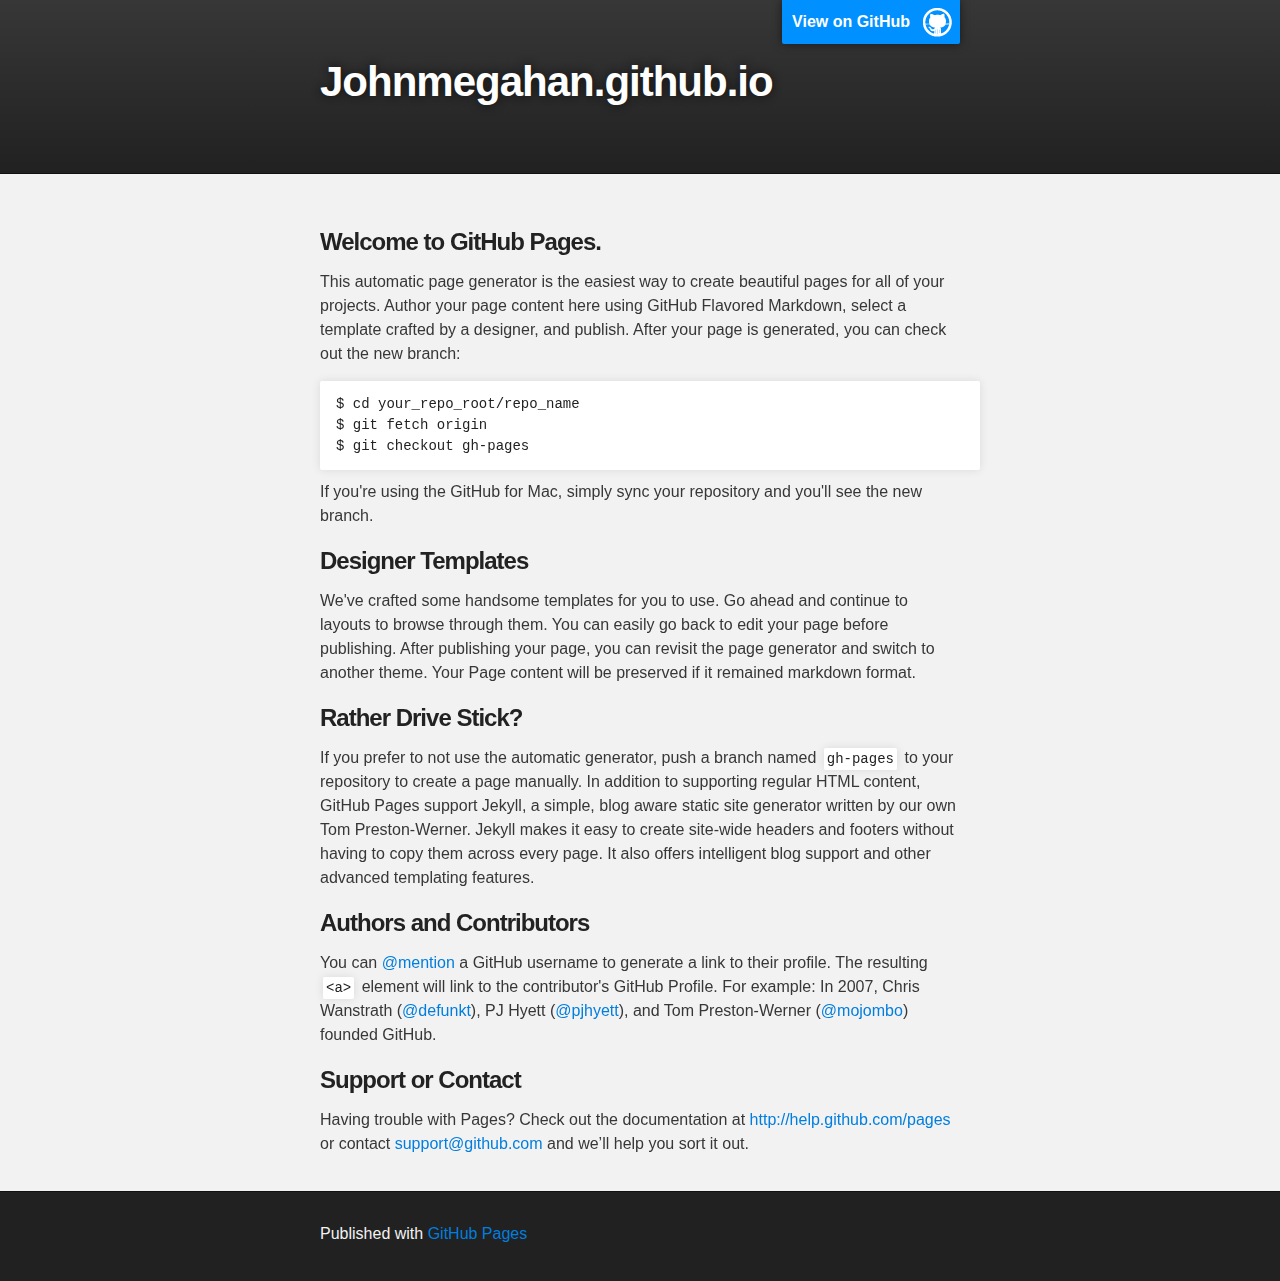
==== thinking/about-marionette-controllers/index.html @ 85c09a4b "added filler test index file" ====
<!DOCTYPE html>
<html>

  <head>
    <meta charset='utf-8' />
    <meta http-equiv="X-UA-Compatible" content="chrome=1" />
    <meta name="description" content="Johnmegahan.github.io : " />

    <link rel="stylesheet" type="text/css" media="screen" href="/stylesheets/stylesheet.css">

    <title>Johnmegahan.github.io</title>
  </head>

  <body>

    <!-- HEADER -->
    <div id="header_wrap" class="outer">
        <header class="inner">
          <a id="forkme_banner" href="https://github.com/johnmegahan">View on GitHub</a>

          <h1 id="project_title">Johnmegahan.github.io</h1>
          <h2 id="project_tagline"></h2>

        </header>
    </div>

    <!-- MAIN CONTENT -->
    <div id="main_content_wrap" class="outer">
      <section id="main_content" class="inner">
        <h3>Welcome to GitHub Pages.</h3>

<p>This automatic page generator is the easiest way to create beautiful pages for all of your projects. Author your page content here using GitHub Flavored Markdown, select a template crafted by a designer, and publish. After your page is generated, you can check out the new branch:</p>

<pre><code>$ cd your_repo_root/repo_name
$ git fetch origin
$ git checkout gh-pages
</code></pre>

<p>If you're using the GitHub for Mac, simply sync your repository and you'll see the new branch.</p>

<h3>Designer Templates</h3>

<p>We've crafted some handsome templates for you to use. Go ahead and continue to layouts to browse through them. You can easily go back to edit your page before publishing. After publishing your page, you can revisit the page generator and switch to another theme. Your Page content will be preserved if it remained markdown format.</p>

<h3>Rather Drive Stick?</h3>

<p>If you prefer to not use the automatic generator, push a branch named <code>gh-pages</code> to your repository to create a page manually. In addition to supporting regular HTML content, GitHub Pages support Jekyll, a simple, blog aware static site generator written by our own Tom Preston-Werner. Jekyll makes it easy to create site-wide headers and footers without having to copy them across every page. It also offers intelligent blog support and other advanced templating features.</p>

<h3>Authors and Contributors</h3>

<p>You can <a href="https://github.com/blog/821" class="user-mention">@mention</a> a GitHub username to generate a link to their profile. The resulting <code>&lt;a&gt;</code> element will link to the contributor's GitHub Profile. For example: In 2007, Chris Wanstrath (<a href="https://github.com/defunkt" class="user-mention">@defunkt</a>), PJ Hyett (<a href="https://github.com/pjhyett" class="user-mention">@pjhyett</a>), and Tom Preston-Werner (<a href="https://github.com/mojombo" class="user-mention">@mojombo</a>) founded GitHub.</p>

<h3>Support or Contact</h3>

<p>Having trouble with Pages? Check out the documentation at <a href="http://help.github.com/pages">http://help.github.com/pages</a> or contact <a href="mailto:support@github.com">support@github.com</a> and we’ll help you sort it out.</p>
      </section>
    </div>

    <!-- FOOTER  -->
    <div id="footer_wrap" class="outer">
      <footer class="inner">
        <p>Published with <a href="http://pages.github.com">GitHub Pages</a></p>
      </footer>
    </div>

    

  </body>
</html>
---- stylesheets/stylesheet.css ----
/*******************************************************************************
Slate Theme for GitHub Pages
by Jason Costello, @jsncostello
*******************************************************************************/

@import url(pygment_trac.css);

/*******************************************************************************
MeyerWeb Reset
*******************************************************************************/

html, body, div, span, applet, object, iframe,
h1, h2, h3, h4, h5, h6, p, blockquote, pre,
a, abbr, acronym, address, big, cite, code,
del, dfn, em, img, ins, kbd, q, s, samp,
small, strike, strong, sub, sup, tt, var,
b, u, i, center,
dl, dt, dd, ol, ul, li,
fieldset, form, label, legend,
table, caption, tbody, tfoot, thead, tr, th, td,
article, aside, canvas, details, embed,
figure, figcaption, footer, header, hgroup,
menu, nav, output, ruby, section, summary,
time, mark, audio, video {
  margin: 0;
  padding: 0;
  border: 0;
  font: inherit;
  vertical-align: baseline;
}

/* HTML5 display-role reset for older browsers */
article, aside, details, figcaption, figure,
footer, header, hgroup, menu, nav, section {
  display: block;
}

ol, ul {
  list-style: none;
}

blockquote, q {
}

table {
  border-collapse: collapse;
  border-spacing: 0;
}

a:focus {
  outline: none;
}

/*******************************************************************************
Theme Styles
*******************************************************************************/

body {
  box-sizing: border-box;
  color:#373737;
  background: #212121;
  font-size: 16px;
  font-family: 'Myriad Pro', Calibri, Helvetica, Arial, sans-serif;
  line-height: 1.5;
  -webkit-font-smoothing: antialiased;
}

h1, h2, h3, h4, h5, h6 {
  margin: 10px 0;
  font-weight: 700;
  color:#222222;
  font-family: 'Lucida Grande', 'Calibri', Helvetica, Arial, sans-serif;
  letter-spacing: -1px;
}

h1 {
  font-size: 36px;
  font-weight: 700;
}

h2 {
  padding-bottom: 10px;
  font-size: 32px;
  background: url('../images/bg_hr.png') repeat-x bottom;
}

h3 {
  font-size: 24px;
}

h4 {
  font-size: 21px;
}

h5 {
  font-size: 18px;
}

h6 {
  font-size: 16px;
}

p {
  margin: 10px 0 15px 0;
}

footer p {
  color: #f2f2f2;
}

a {
  text-decoration: none;
  color: #007edf;
  text-shadow: none;

  transition: color 0.5s ease;
  transition: text-shadow 0.5s ease;
  -webkit-transition: color 0.5s ease;
  -webkit-transition: text-shadow 0.5s ease;
  -moz-transition: color 0.5s ease;
  -moz-transition: text-shadow 0.5s ease;
  -o-transition: color 0.5s ease;
  -o-transition: text-shadow 0.5s ease;
  -ms-transition: color 0.5s ease;
  -ms-transition: text-shadow 0.5s ease;
}

#main_content a:hover {
  color: #0069ba;
  text-shadow: #0090ff 0px 0px 2px;
}

footer a:hover {
  color: #43adff;
  text-shadow: #0090ff 0px 0px 2px;
}

em {
  font-style: italic;
}

strong {
  font-weight: bold;
}

img {
  position: relative;
  margin: 0 auto;
  max-width: 739px;
  padding: 5px;
  margin: 10px 0 10px 0;
  border: 1px solid #ebebeb;

  box-shadow: 0 0 5px #ebebeb;
  -webkit-box-shadow: 0 0 5px #ebebeb;
  -moz-box-shadow: 0 0 5px #ebebeb;
  -o-box-shadow: 0 0 5px #ebebeb;
  -ms-box-shadow: 0 0 5px #ebebeb;
}

pre, code {
  width: 100%;
  color: #222;
  background-color: #fff;

  font-family: Monaco, "Bitstream Vera Sans Mono", "Lucida Console", Terminal, monospace;
  font-size: 14px;

  border-radius: 2px;
  -moz-border-radius: 2px;
  -webkit-border-radius: 2px;



}

pre {
  width: 100%;
  padding: 10px;
  box-shadow: 0 0 10px rgba(0,0,0,.1);
  overflow: auto;
}

code {
  padding: 3px;
  margin: 0 3px;
  box-shadow: 0 0 10px rgba(0,0,0,.1);
}

pre code {
  display: block;
  box-shadow: none;
}

blockquote {
  color: #666;
  margin-bottom: 20px;
  padding: 0 0 0 20px;
  border-left: 3px solid #bbb;
}

ul, ol, dl {
  margin-bottom: 15px
}

ul li {
  list-style: inside;
  padding-left: 20px;
}

ol li {
  list-style: decimal inside;
  padding-left: 20px;
}

dl dt {
  font-weight: bold;
}

dl dd {
  padding-left: 20px;
  font-style: italic;
}

dl p {
  padding-left: 20px;
  font-style: italic;
}

hr {
  height: 1px;
  margin-bottom: 5px;
  border: none;
  background: url('../images/bg_hr.png') repeat-x center;
}

table {
  border: 1px solid #373737;
  margin-bottom: 20px;
  text-align: left;
 }

th {
  font-family: 'Lucida Grande', 'Helvetica Neue', Helvetica, Arial, sans-serif;
  padding: 10px;
  background: #373737;
  color: #fff;
 }

td {
  padding: 10px;
  border: 1px solid #373737;
 }

form {
  background: #f2f2f2;
  padding: 20px;
}

img {
  width: 100%;
  max-width: 100%;
}

/*******************************************************************************
Full-Width Styles
*******************************************************************************/

.outer {
  width: 100%;
}

.inner {
  position: relative;
  max-width: 640px;
  padding: 20px 10px;
  margin: 0 auto;
}

#forkme_banner {
  display: block;
  position: absolute;
  top:0;
  right: 10px;
  z-index: 10;
  padding: 10px 50px 10px 10px;
  color: #fff;
  background: url('../images/blacktocat.png') #0090ff no-repeat 95% 50%;
  font-weight: 700;
  box-shadow: 0 0 10px rgba(0,0,0,.5);
  border-bottom-left-radius: 2px;
  border-bottom-right-radius: 2px;
}

#header_wrap {
  background: #212121;
  background: -moz-linear-gradient(top, #373737, #212121);
  background: -webkit-linear-gradient(top, #373737, #212121);
  background: -ms-linear-gradient(top, #373737, #212121);
  background: -o-linear-gradient(top, #373737, #212121);
  background: linear-gradient(top, #373737, #212121);
}

#header_wrap .inner {
  padding: 50px 10px 30px 10px;
}

#project_title {
  margin: 0;
  color: #fff;
  font-size: 42px;
  font-weight: 700;
  text-shadow: #111 0px 0px 10px;
}

#project_tagline {
  color: #fff;
  font-size: 24px;
  font-weight: 300;
  background: none;
  text-shadow: #111 0px 0px 10px;
}

#downloads {
  position: absolute;
  width: 210px;
  z-index: 10;
  bottom: -40px;
  right: 0;
  height: 70px;
  background: url('../images/icon_download.png') no-repeat 0% 90%;
}

.zip_download_link {
  display: block;
  float: right;
  width: 90px;
  height:70px;
  text-indent: -5000px;
  overflow: hidden;
  background: url(../images/sprite_download.png) no-repeat bottom left;
}

.tar_download_link {
  display: block;
  float: right;
  width: 90px;
  height:70px;
  text-indent: -5000px;
  overflow: hidden;
  background: url(../images/sprite_download.png) no-repeat bottom right;
  margin-left: 10px;
}

.zip_download_link:hover {
  background: url(../images/sprite_download.png) no-repeat top left;
}

.tar_download_link:hover {
  background: url(../images/sprite_download.png) no-repeat top right;
}

#main_content_wrap {
  background: #f2f2f2;
  border-top: 1px solid #111;
  border-bottom: 1px solid #111;
}

#main_content {
  padding-top: 40px;
}

#footer_wrap {
  background: #212121;
}



/*******************************************************************************
Small Device Styles
*******************************************************************************/

@media screen and (max-width: 480px) {
  body {
    font-size:14px;
  }

  #downloads {
    display: none;
  }

  .inner {
    min-width: 320px;
    max-width: 480px;
  }

  #project_title {
  font-size: 32px;
  }

  h1 {
    font-size: 28px;
  }

  h2 {
    font-size: 24px;
  }

  h3 {
    font-size: 21px;
  }

  h4 {
    font-size: 18px;
  }

  h5 {
    font-size: 14px;
  }

  h6 {
    font-size: 12px;
  }

  code, pre {
    min-width: 320px;
    max-width: 480px;
    font-size: 11px;
  }

}
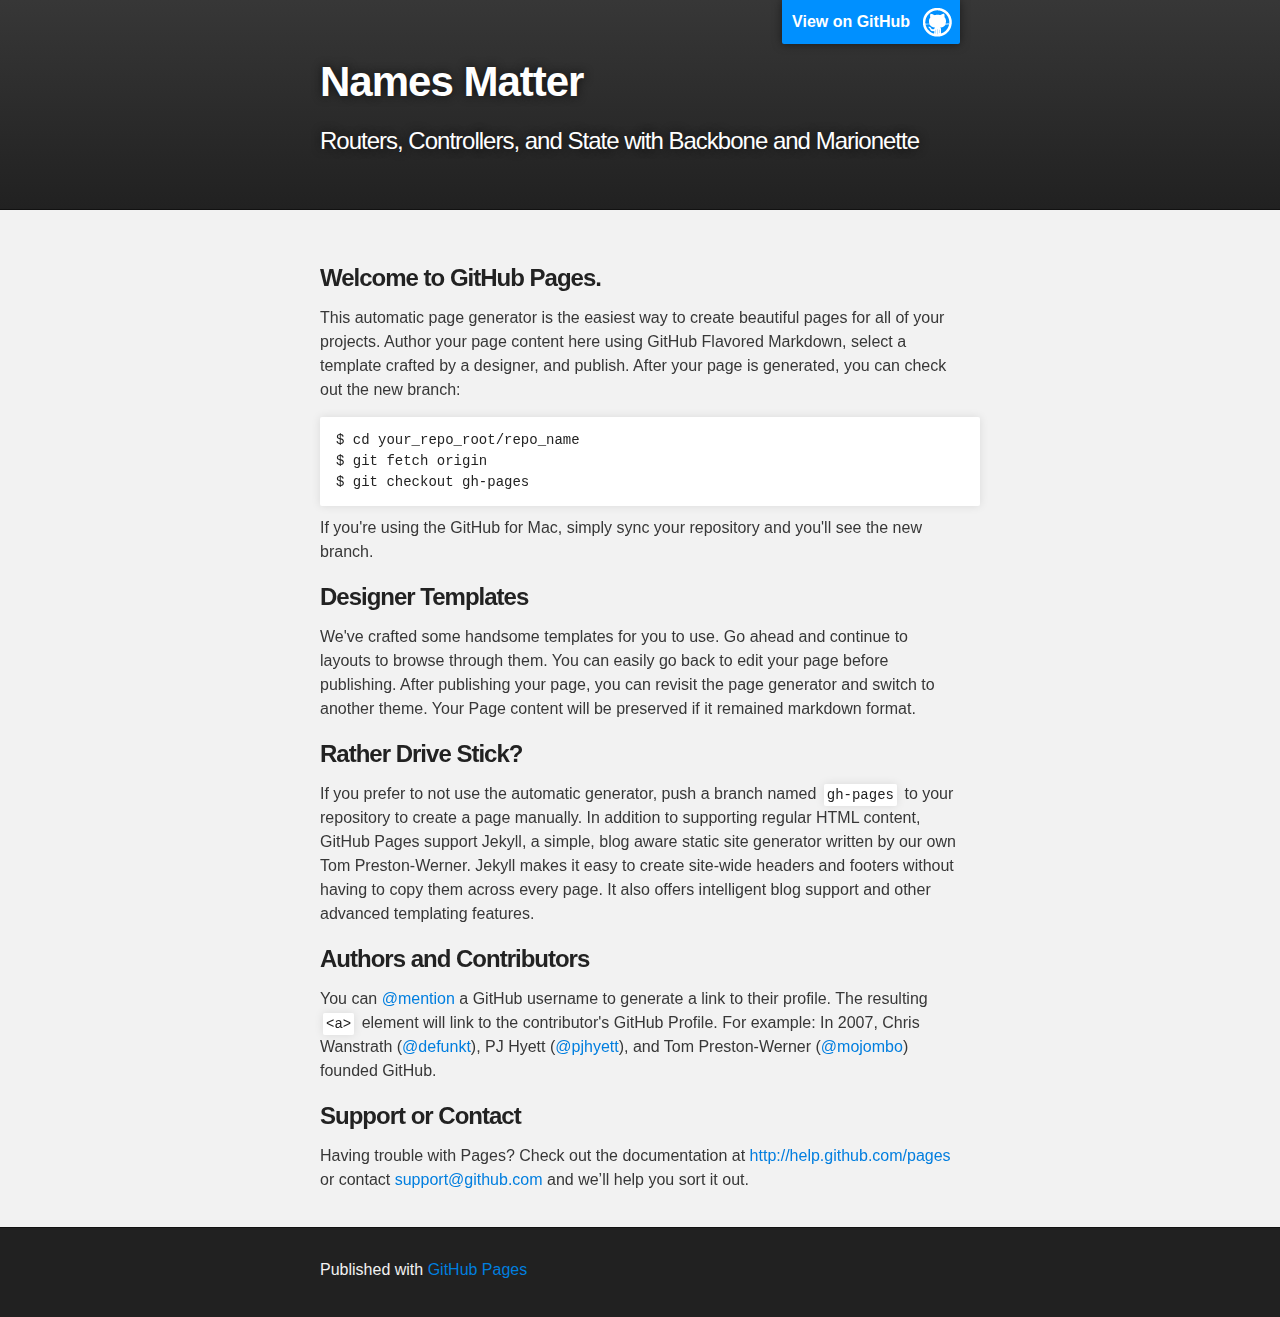
==== commit e4e0e39e: "testing modifying template stuff" ====
--- a/thinking/about-marionette-controllers/index.html
+++ b/thinking/about-marionette-controllers/index.html
@@ -18,8 +18,8 @@
         <header class="inner">
           <a id="forkme_banner" href="https://github.com/johnmegahan">View on GitHub</a>
 
-          <h1 id="project_title">Johnmegahan.github.io</h1>
-          <h2 id="project_tagline"></h2>
+          <h1 id="project_title">Names Matter</h1>
+          <h2 id="project_tagline">Routers, Controllers, and State with Backbone and Marionette</h2>
 
         </header>
     </div>
